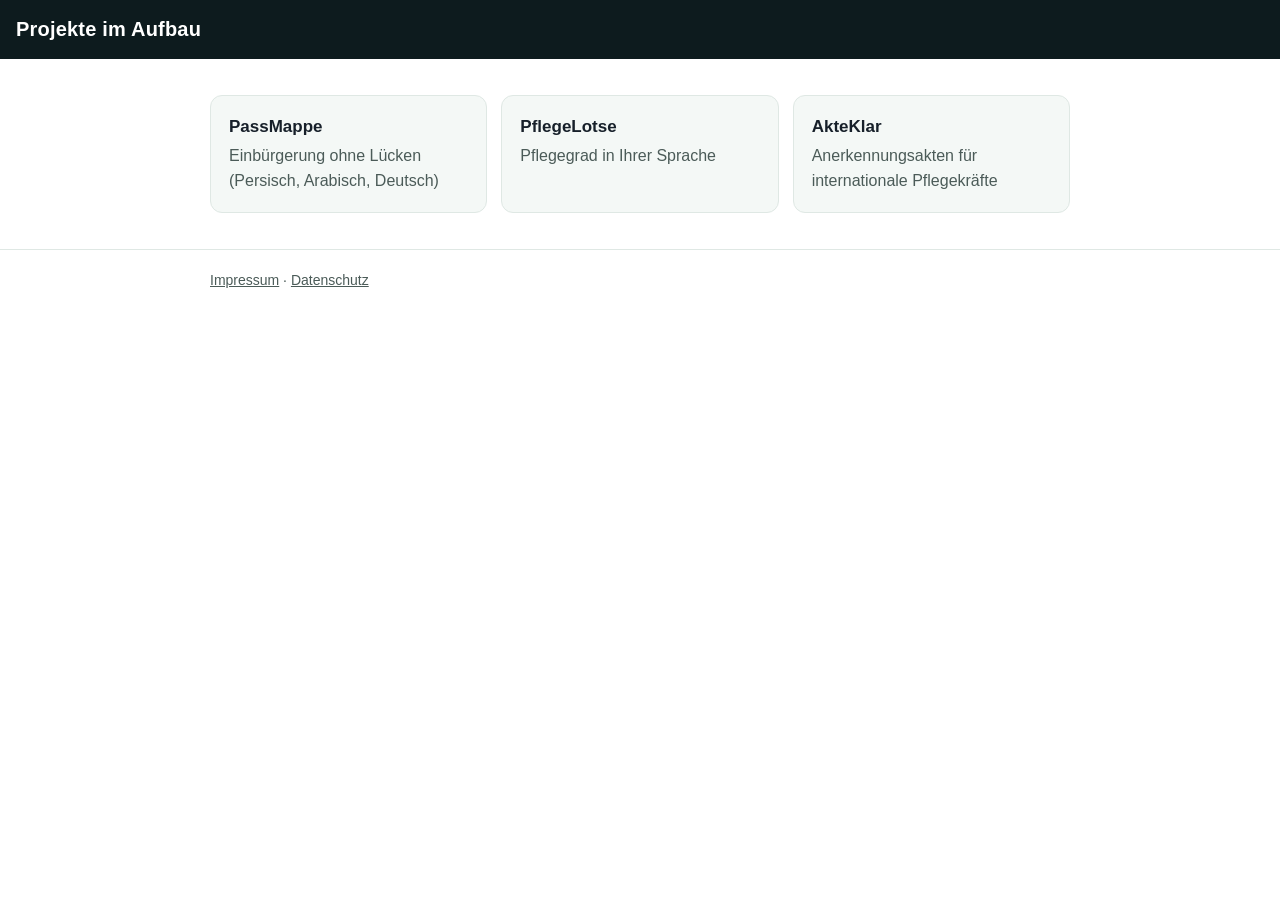
==== index.html @ c5783d4b "Demand test pages: PassMappe, PflegeLotse, AkteKlar" ====
<!doctype html>
<html lang="de"><head><meta charset="utf-8"><meta name="viewport" content="width=device-width, initial-scale=1"><title>Projekte im Aufbau</title><link rel="stylesheet" href="site.css"></head>
<body><div class="top"><div class="brand">Projekte im Aufbau</div></div>
<main><div class="wrap">
<div class="grid">
<a class="card" href="passmappe/" style="text-decoration:none;color:inherit"><b>PassMappe</b><p>Einbürgerung ohne Lücken (Persisch, Arabisch, Deutsch)</p></a>
<a class="card" href="pflegelotse/" style="text-decoration:none;color:inherit"><b>PflegeLotse</b><p>Pflegegrad in Ihrer Sprache</p></a>
<a class="card" href="akteklar/" style="text-decoration:none;color:inherit"><b>AkteKlar</b><p>Anerkennungsakten für internationale Pflegekräfte</p></a>
</div></div></main>
<footer><div class="wrap"><a href="impressum.html">Impressum</a> · <a href="datenschutz.html">Datenschutz</a></div></footer>
</body></html>
---- site.css ----
:root { --bg: #0d1b1e; --ink: #17202a; --muted: #4b5b58; --green: #19c37d; --dark-green: #0d8f57; --card: #f4f8f6; --line: #dfe8e4; }
* { box-sizing: border-box; }
body { margin: 0; font-family: "Segoe UI", Tahoma, Arial, sans-serif; color: var(--ink); background: #fff; line-height: 1.55; }
[dir="rtl"] body, [dir="rtl"] { font-family: Tahoma, "Segoe UI", Arial, sans-serif; }
.top { background: var(--bg); color: #fff; padding: 14px 16px; display: flex; justify-content: space-between; align-items: center; gap: 12px; flex-wrap: wrap; }
.brand { font-weight: 800; font-size: 20px; letter-spacing: .01em; }
.brand small { font-weight: 400; color: #8fa6a2; font-size: 12px; margin-inline-start: 8px; }
.langs button { background: transparent; color: #cfe0dc; border: 1px solid #2c4a46; border-radius: 99px; padding: 4px 12px; margin-inline-start: 6px; cursor: pointer; font-size: 14px; }
.langs button[aria-pressed="true"] { background: var(--green); color: #06281a; border-color: var(--green); font-weight: 700; }
.hero { background: var(--bg); color: #fff; padding: 36px 16px 48px; }
.wrap { max-width: 860px; margin: 0 auto; }
.tag { display: inline-block; background: var(--green); color: #06281a; font-weight: 800; font-size: 13px; padding: 4px 12px; border-radius: 99px; }
h1 { font-size: clamp(28px, 6vw, 46px); line-height: 1.15; margin: 16px 0 12px; }
h1 span { color: var(--green); }
.hero p { color: #c4d3d0; font-size: 18px; margin: 0 0 24px; max-width: 640px; }
.cta { display: inline-block; background: var(--green); color: #06281a; font-weight: 800; font-size: 18px; padding: 14px 26px; border-radius: 10px; text-decoration: none; }
.cta:hover { filter: brightness(1.08); }
.small { font-size: 14px; color: #8fa6a2; margin-top: 12px; }
main { padding: 36px 16px; }
h2 { font-size: 24px; margin: 8px 0 16px; }
.grid { display: grid; grid-template-columns: repeat(auto-fit, minmax(220px, 1fr)); gap: 14px; }
.card { background: var(--card); border: 1px solid var(--line); border-radius: 12px; padding: 18px; }
.card b { display: block; font-size: 17px; margin-bottom: 4px; }
.card p { margin: 0; color: var(--muted); }
.facts { margin: 28px 0; padding: 18px; border-inline-start: 4px solid var(--green); background: #fbfdfc; }
.facts p { margin: 4px 0; }
.note { color: var(--muted); font-size: 15px; }
footer { border-top: 1px solid var(--line); padding: 20px 16px 40px; font-size: 14px; color: var(--muted); }
footer a { color: var(--muted); }
[data-lang] { display: none; }
[data-lang].on { display: block; }
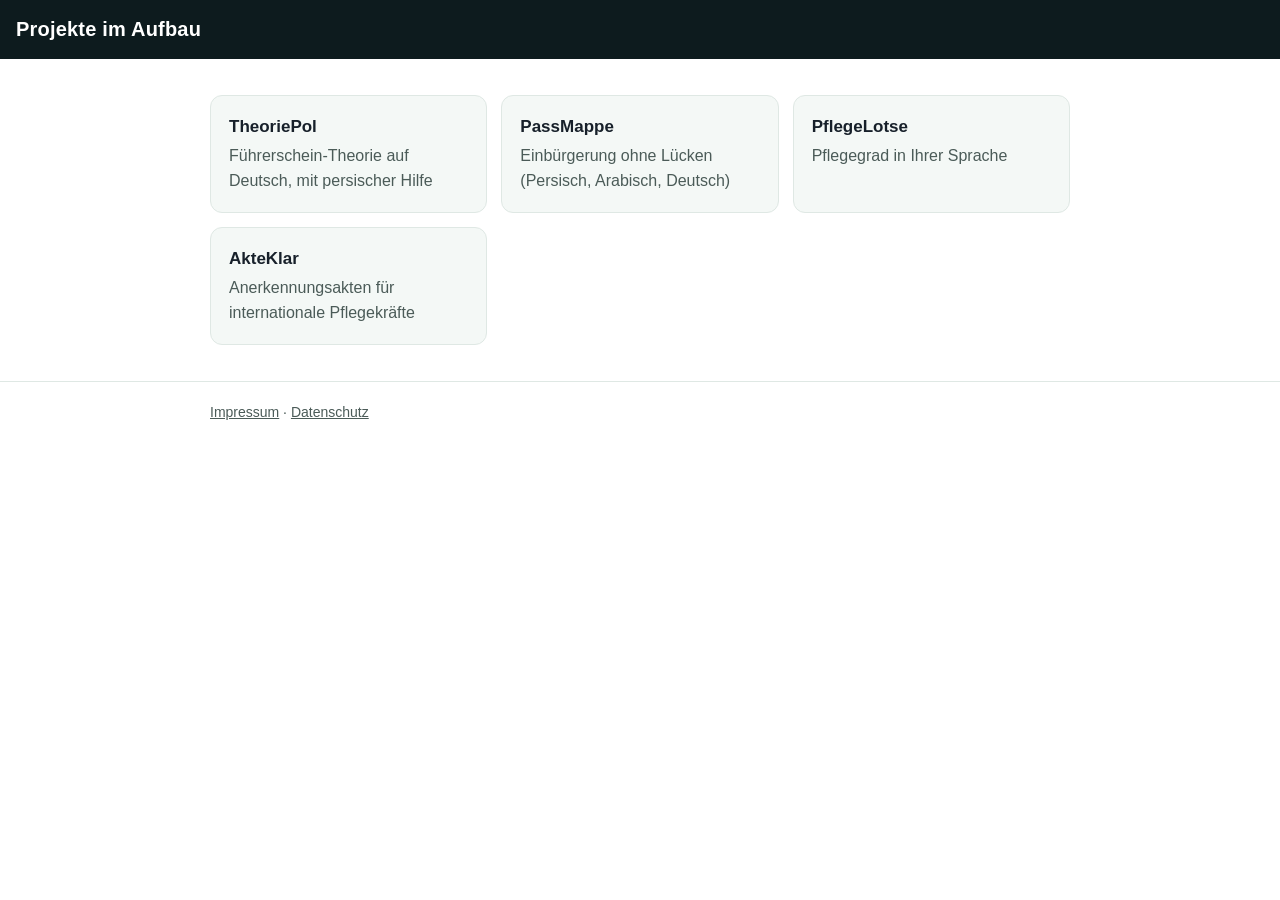
==== commit baa6fe49: "Add TheoriePol waiting list page, self-hosted Vazirmatn font, focus styles" ====
--- a/index.html
+++ b/index.html
@@ -3,6 +3,7 @@
 <body><div class="top"><div class="brand">Projekte im Aufbau</div></div>
 <main><div class="wrap">
 <div class="grid">
+<a class="card" href="theoriepol/" style="text-decoration:none;color:inherit"><b>TheoriePol</b><p>Führerschein-Theorie auf Deutsch, mit persischer Hilfe</p></a>
 <a class="card" href="passmappe/" style="text-decoration:none;color:inherit"><b>PassMappe</b><p>Einbürgerung ohne Lücken (Persisch, Arabisch, Deutsch)</p></a>
 <a class="card" href="pflegelotse/" style="text-decoration:none;color:inherit"><b>PflegeLotse</b><p>Pflegegrad in Ihrer Sprache</p></a>
 <a class="card" href="akteklar/" style="text-decoration:none;color:inherit"><b>AkteKlar</b><p>Anerkennungsakten für internationale Pflegekräfte</p></a>
--- a/site.css
+++ b/site.css
@@ -1,7 +1,16 @@
 :root { --bg: #0d1b1e; --ink: #17202a; --muted: #4b5b58; --green: #19c37d; --dark-green: #0d8f57; --card: #f4f8f6; --line: #dfe8e4; }
 * { box-sizing: border-box; }
 body { margin: 0; font-family: "Segoe UI", Tahoma, Arial, sans-serif; color: var(--ink); background: #fff; line-height: 1.55; }
-[dir="rtl"] body, [dir="rtl"] { font-family: Tahoma, "Segoe UI", Arial, sans-serif; }
+@font-face { font-family: "Vazirmatn"; src: url("fonts/Vazirmatn.woff2") format("woff2"); font-weight: 100 900; font-display: swap; }
+[dir="rtl"] body, [dir="rtl"] { font-family: Vazirmatn, Tahoma, "Segoe UI", Arial, sans-serif; }
+a:focus-visible, button:focus-visible { outline: 3px solid #ffd166; outline-offset: 3px; }
+.example { background: #fff; border: 2px solid var(--green); border-radius: 14px; padding: 18px; margin: 0 0 28px; }
+.example .q { font-family: "Segoe UI", Arial, sans-serif; direction: ltr; text-align: left; font-size: 19px; font-weight: 700; margin: 6px 0 12px; }
+.example mark { background: #ffe9a8; color: inherit; padding: 0 4px; border-radius: 4px; }
+.example ul { margin: 0; padding-inline-start: 20px; }
+.example li { margin: 4px 0; }
+.example .label { font-size: 13px; font-weight: 800; color: var(--dark-green); text-transform: uppercase; letter-spacing: .04em; }
+footer a.src { white-space: nowrap; }
 .top { background: var(--bg); color: #fff; padding: 14px 16px; display: flex; justify-content: space-between; align-items: center; gap: 12px; flex-wrap: wrap; }
 .brand { font-weight: 800; font-size: 20px; letter-spacing: .01em; }
 .brand small { font-weight: 400; color: #8fa6a2; font-size: 12px; margin-inline-start: 8px; }
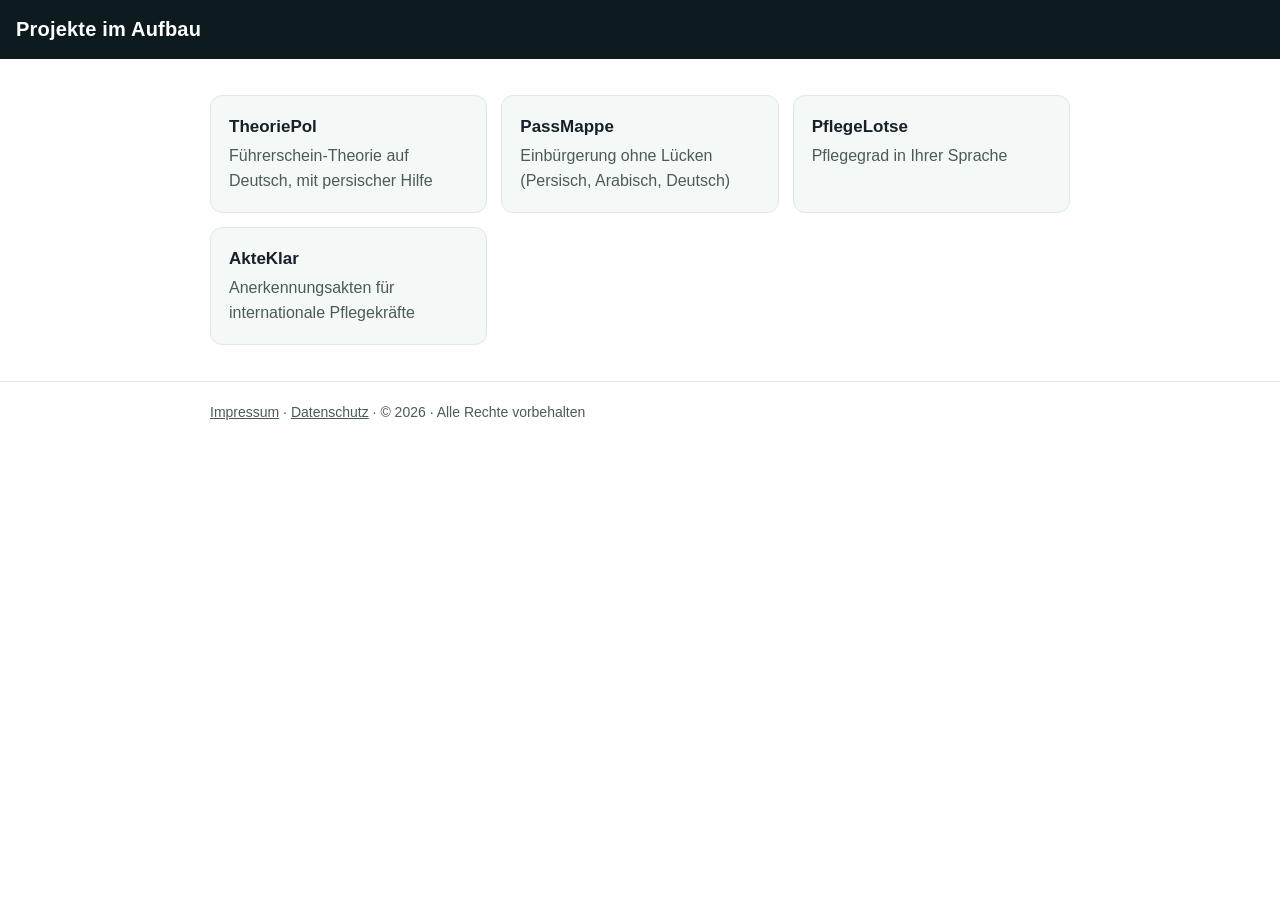
==== commit 7ce1bce1: "Add copyright notice, Urheberrecht section and TDM reservation" ====
--- a/index.html
+++ b/index.html
@@ -8,5 +8,5 @@
 <a class="card" href="pflegelotse/" style="text-decoration:none;color:inherit"><b>PflegeLotse</b><p>Pflegegrad in Ihrer Sprache</p></a>
 <a class="card" href="akteklar/" style="text-decoration:none;color:inherit"><b>AkteKlar</b><p>Anerkennungsakten für internationale Pflegekräfte</p></a>
 </div></div></main>
-<footer><div class="wrap"><a href="impressum.html">Impressum</a> · <a href="datenschutz.html">Datenschutz</a></div></footer>
+<footer><div class="wrap"><a href="impressum.html">Impressum</a> · <a href="datenschutz.html">Datenschutz</a> · © 2026 · Alle Rechte vorbehalten</div></footer>
 </body></html>
--- a/site.css
+++ b/site.css
@@ -11,6 +11,11 @@
 .example li { margin: 4px 0; }
 .example .label { font-size: 13px; font-weight: 800; color: var(--dark-green); text-transform: uppercase; letter-spacing: .04em; }
 footer a.src { white-space: nowrap; }
+.offer { background: var(--bg); color: #fff; border-radius: 14px; padding: 22px 18px; margin: 0 0 20px; }
+.offer b { display: block; font-size: 20px; color: #ffd166; margin-bottom: 6px; }
+.offer p { color: #c4d3d0; margin: 0 0 12px; }
+.offer .price { color: #fff; font-size: 17px; }
+.offer strong { color: var(--green); }
 .top { background: var(--bg); color: #fff; padding: 14px 16px; display: flex; justify-content: space-between; align-items: center; gap: 12px; flex-wrap: wrap; }
 .brand { font-weight: 800; font-size: 20px; letter-spacing: .01em; }
 .brand small { font-weight: 400; color: #8fa6a2; font-size: 12px; margin-inline-start: 8px; }
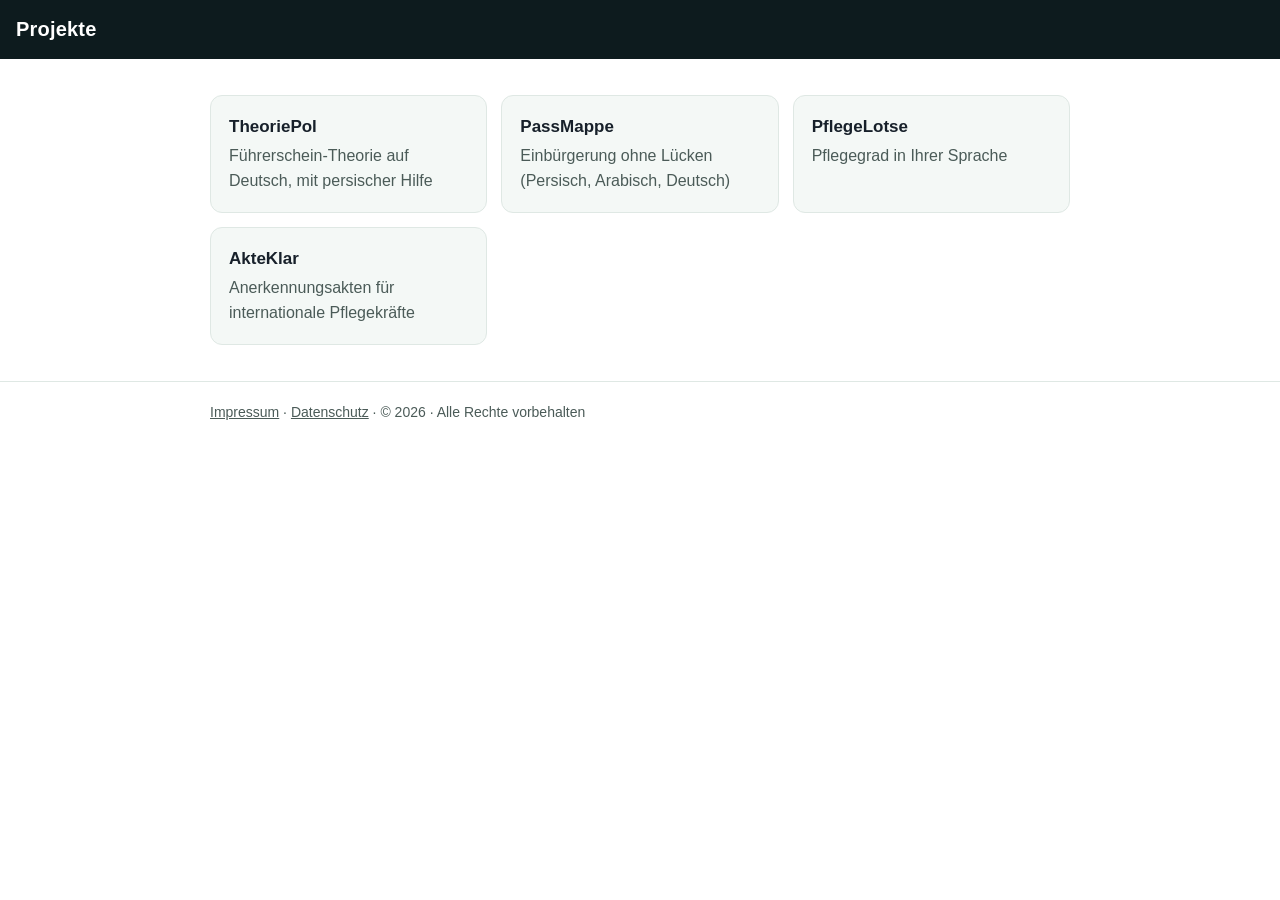
==== commit c567f48a: "Shorten notes on all pages" ====
--- a/index.html
+++ b/index.html
@@ -1,6 +1,6 @@
 <!doctype html>
-<html lang="de"><head><meta charset="utf-8"><meta name="viewport" content="width=device-width, initial-scale=1"><title>Projekte im Aufbau</title><link rel="stylesheet" href="site.css"></head>
-<body><div class="top"><div class="brand">Projekte im Aufbau</div></div>
+<html lang="de"><head><meta charset="utf-8"><meta name="viewport" content="width=device-width, initial-scale=1"><title>Projekte</title><link rel="stylesheet" href="site.css"></head>
+<body><div class="top"><div class="brand">Projekte</div></div>
 <main><div class="wrap">
 <div class="grid">
 <a class="card" href="theoriepol/" style="text-decoration:none;color:inherit"><b>TheoriePol</b><p>Führerschein-Theorie auf Deutsch, mit persischer Hilfe</p></a>
